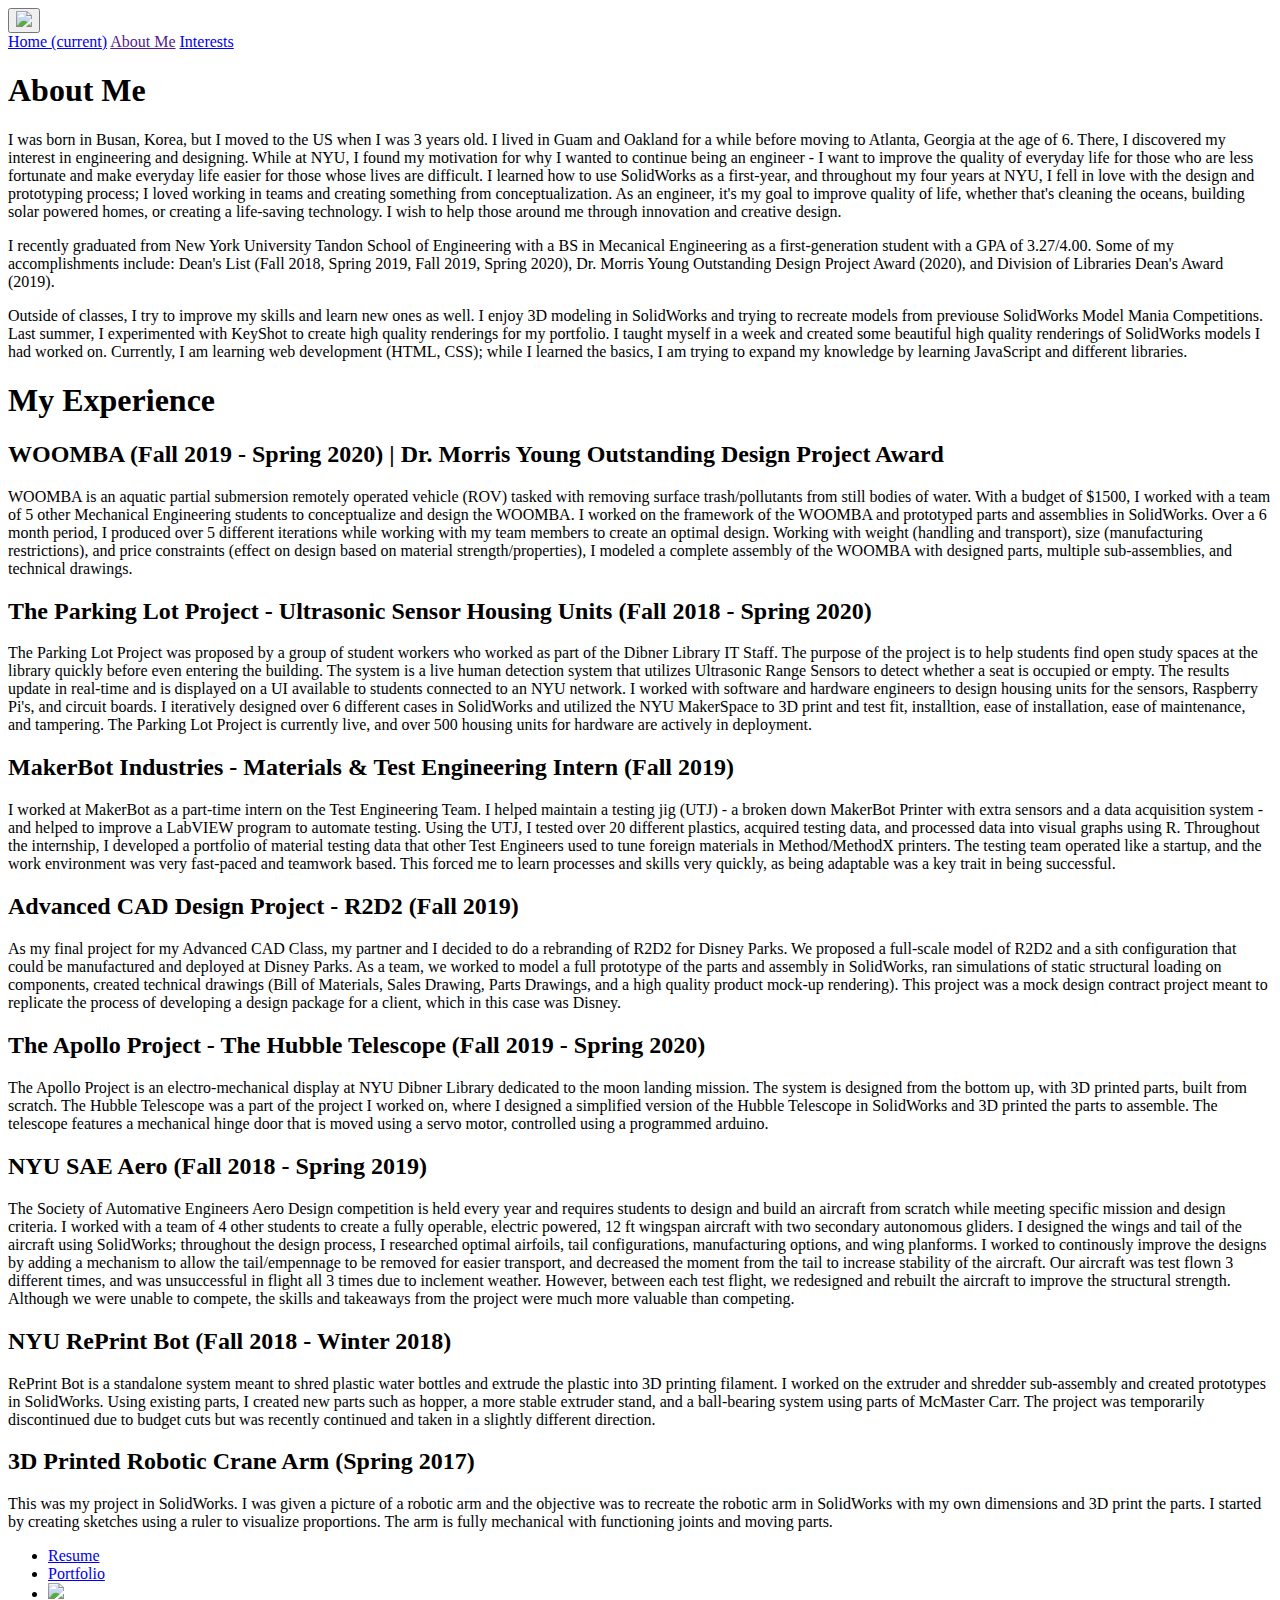
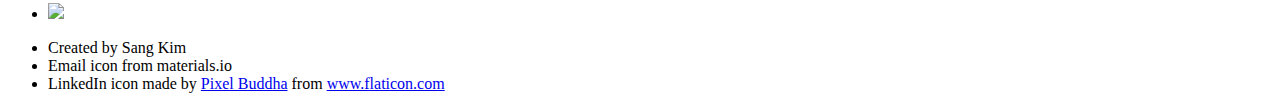
==== aboutMe/about.html @ ae36cb67 "asdff" ====
<!DOCTYPE html> 
<html lang="en" dir="ltr">
  <head>
  	<meta charset="utf-8">
    <meta name="viewport" content="width=device-width, initial-scale=1">
    <title> About Me </title>
    <!-- bootstrap css-->
    <link rel="stylesheet" href="../css/bootstrap.min.css"> 
    <!-- custom css that overrides bootstrap css -->
    <link rel="stylesheet" href="css/custom.css"> 
  </head>
  <body>

  	<div class="container-fluid">

  		<!--row for nav bar-->
  	  <div class="row">
  	  	<div class="col-md-12 nav-bar">
  	  		<nav class="navbar navbar-expand-lg navbar-light bg-light">
				  <button class="navbar-toggler" type="button" data-toggle="collapse" data-target="#navbarNavAltMarkup" aria-controls="navbarNavAltMarkup" aria-expanded="false" aria-label="Toggle navigation">
				    <span> <img src="../homeImages/expand.svg"></span>
				  </button>
				  <div class="collapse navbar-collapse" id="navbarNavAltMarkup">
				    <div class="navbar-nav">
				      <a class="nav-item nav-link" href="../index.html">Home <span class="sr-only">(current)</span></a>
				      <a class="nav-item nav-link active" href=>About Me</a>
				      <a class="nav-item nav-link" href="../interests/interest.html">Interests</a>
				    </div>
				  </div>
					</nav>
  	  	</div>
  	  </div> <!--end row for nav bar-->

  	  <div class="row">
  	  	<div class="col-md-7 aboutme">
  	  		<h1> About Me </h1>
  	  		<p> I was born in Busan, Korea, but I moved to the US when I was 3 years old. I lived in Guam and Oakland for a while before moving to Atlanta, Georgia at the age of 6. There, I discovered my interest in engineering and designing. While at NYU, I found my motivation for why I wanted to continue being an engineer - I want to improve the quality of everyday life for those who are less fortunate and make everyday life easier for those whose lives are difficult. I learned how to use SolidWorks as a first-year, and throughout my four years at NYU, I fell in love with the design and prototyping process; I loved working in teams and creating something from conceptualization. As an engineer, it's my goal to improve quality of life, whether that's cleaning the oceans, building solar powered homes, or creating a life-saving technology. I wish to help those around me through innovation and creative design. </p>
          <p> I recently graduated from New York University Tandon School of Engineering with a BS in Mecanical Engineering as a first-generation student with a GPA of 3.27/4.00. Some of my accomplishments include: Dean's List (Fall 2018, Spring 2019, Fall 2019, Spring 2020), Dr. Morris Young Outstanding Design Project Award (2020), and Division of Libraries Dean's Award (2019). </p>
          <p> Outside of classes, I try to improve my skills and learn new ones as well. I enjoy 3D modeling in SolidWorks and trying to recreate models from previouse SolidWorks Model Mania Competitions. Last summer, I experimented with KeyShot to create high quality renderings for my portfolio. I taught myself in a week and created some beautiful high quality renderings of SolidWorks models I had worked on. Currently, I am learning web development (HTML, CSS); while I learned the basics, I am trying to expand my knowledge by learning JavaScript and different libraries. </p>
          <h1> My Experience </h1>
          <h2> WOOMBA (Fall 2019 - Spring 2020) | Dr. Morris Young Outstanding Design Project Award </h2>
          <p> WOOMBA is an aquatic partial submersion remotely operated vehicle (ROV) tasked with removing surface trash/pollutants from still bodies of water. With a budget of $1500, I worked with a team of 5 other Mechanical Engineering students to conceptualize and design the WOOMBA. I worked on the framework of the WOOMBA and prototyped parts and assemblies in SolidWorks. Over a 6 month period, I produced over 5 different iterations while working with my team members to create an optimal design. Working with weight (handling and transport), size (manufacturing restrictions), and price constraints (effect on design based on material strength/properties), I modeled a complete assembly of the WOOMBA with designed parts, multiple sub-assemblies, and technical drawings. </p>
          <h2> The Parking Lot Project - Ultrasonic Sensor Housing Units (Fall 2018 - Spring 2020) </h2>
          <p> The Parking Lot Project was proposed by a group of student workers who worked as part of the Dibner Library IT Staff. The purpose of the project is to help students find open study spaces at the library quickly before even entering the building. The system is a live human detection system that utilizes Ultrasonic Range Sensors to detect whether a seat is occupied or empty. The results update in real-time and is displayed on a UI available to students connected to an NYU network. I worked with software and hardware engineers to design housing units for the sensors, Raspberry Pi's, and circuit boards. I iteratively designed over 6 different cases in SolidWorks and utilized the NYU MakerSpace to 3D print and test fit, installtion, ease of installation, ease of maintenance, and tampering. The Parking Lot Project is currently live, and over 500 housing units for hardware are actively in deployment. </p>
          <h2> MakerBot Industries - Materials & Test Engineering Intern (Fall 2019) </h2>
          <p> I worked at MakerBot as a part-time intern on the Test Engineering Team. I helped maintain a testing jig (UTJ) - a broken down MakerBot Printer with extra sensors and a data acquisition system - and helped to improve a LabVIEW program to automate testing. Using the UTJ, I tested over 20 different plastics, acquired testing data, and processed data into visual graphs using R. Throughout the internship, I developed a portfolio of material testing data that other Test Engineers used to tune foreign materials in Method/MethodX printers. The testing team operated like a startup, and the work environment was very fast-paced and teamwork based. This forced me to learn processes and skills very quickly, as being adaptable was a key trait in being successful. </p>
          <h2> Advanced CAD Design Project - R2D2 (Fall 2019) </h2>
          <p> As my final project for my Advanced CAD Class, my partner and I decided to do a rebranding of R2D2 for Disney Parks. We proposed a full-scale model of R2D2 and a sith configuration that could be manufactured and deployed at Disney Parks. As a team, we worked to model a full prototype of the parts and assembly in SolidWorks, ran simulations of static structural loading on components, created technical drawings (Bill of Materials, Sales Drawing, Parts Drawings, and a high quality product mock-up rendering). This project was a mock design contract project meant to replicate the process of developing a design package for a client, which in this case was Disney. </p>
          <h2> The Apollo Project - The Hubble Telescope (Fall 2019 - Spring 2020) </h2>
          <p> The Apollo Project is an electro-mechanical display at NYU Dibner Library dedicated to the moon landing mission. The system is designed from the bottom up, with 3D printed parts, built from scratch. The Hubble Telescope was a part of the project I worked on, where I designed a simplified version of the Hubble Telescope in SolidWorks and 3D printed the parts to assemble. The telescope features a mechanical hinge door that is moved using a servo motor, controlled using a programmed arduino. </p>
          <h2> NYU SAE Aero (Fall 2018 - Spring 2019) </h2>
          <p> The Society of Automative Engineers Aero Design competition is held every year and requires students to design and build an aircraft from scratch while meeting specific mission and design criteria. I worked with a team of 4 other students to create a fully operable, electric powered, 12 ft wingspan aircraft with two secondary autonomous gliders. I designed the wings and tail of the aircraft using SolidWorks; throughout the design process, I researched optimal airfoils, tail configurations, manufacturing options, and wing planforms. I worked to continously improve the designs by adding a mechanism to allow the tail/empennage to be removed for easier transport, and decreased the moment from the tail to increase stability of the aircraft. Our aircraft was test flown 3 different times, and was unsuccessful in flight all 3 times due to inclement weather. However, between each test flight, we redesigned and rebuilt the aircraft to improve the structural strength. Although we were unable to compete, the skills and takeaways from the project were much more valuable than competing. </p>
          <h2> NYU RePrint Bot (Fall 2018 - Winter 2018) </h2>
          <p> RePrint Bot is a standalone system meant to shred plastic water bottles and extrude the plastic into 3D printing filament. I worked on the extruder and shredder sub-assembly and created prototypes in SolidWorks. Using existing parts, I created new parts such as hopper, a more stable extruder stand, and a ball-bearing system using parts of McMaster Carr. The project was temporarily discontinued due to budget cuts but was recently continued and taken in a slightly different direction. </p>
          <h2> 3D Printed Robotic Crane Arm (Spring 2017) </h2>
          <p> This was my project in SolidWorks. I was given a picture of a robotic arm and the objective was to recreate the robotic arm in SolidWorks with my own dimensions and 3D print the parts. I started by creating sketches using a ruler to visualize proportions. The arm is fully mechanical with functioning joints and moving parts. </p>
  	  	</div>
  	  	<div class="col-md-5">
  	  	</div>
  	  </div> 

  	  <div class="row">
  	  	<div class="col-md-12 footer">
  	  		<ul class="nav justify-content-end">
  	  			<li class="nav-item">
					    <a class="nav-link" href="../files/resume.pdf" target=_black>Resume </a>
					  </li>
					  <li class="nav-item">
					    <a class="nav-link" href="../files/portfolio.pdf" target=_blank>Portfolio </a>
					  </li>
					  <li class="nav-item">
					    <a class="nav-link" href="mailto:swk316@nyu.edu" target=_blank><img src="../homeImages/email.svg"></a>
					  </li>
					  <li class="nav-item">
					    <a class="nav-link" href="https://www.linkedin.com/in/sangkim/" target=_blank><img src="../homeImages/linkedin.svg"></a>
					  </li>
					</ul>
  	  	</div>
  	  </div>

  	  <div class="row">
  	  	<div class="col-md-12 citation">
  	  		<div class="citation-item"> 
  	  			<ul class="citation-list">
	  	  			<li> Created by Sang Kim </li>
	  	  			<li> Email icon from materials.io </li>
	  	  			<li> LinkedIn icon made by <a href="https://www.flaticon.com/authors/pixel-buddha" title="Pixel Buddha">Pixel Buddha</a> from <a href="https://www.flaticon.com/" title="Flaticon">www.flaticon.com</a> </li>
  	  			</ul>
  	  		</div>
  	  	</div>
  	  </div>

  	</div> <!--end container-->


	  <!-- jquery slim -->
		<script src="../js/jquery-3.4.1.slim.min.js"></script> 
		<!-- popper js -->
		<script src="../js/popper.min.js"> </script>
		<!-- bootstrap js -->
		<script src="../js/bootstrap.min.js"> </script>
  </body>
 </html>
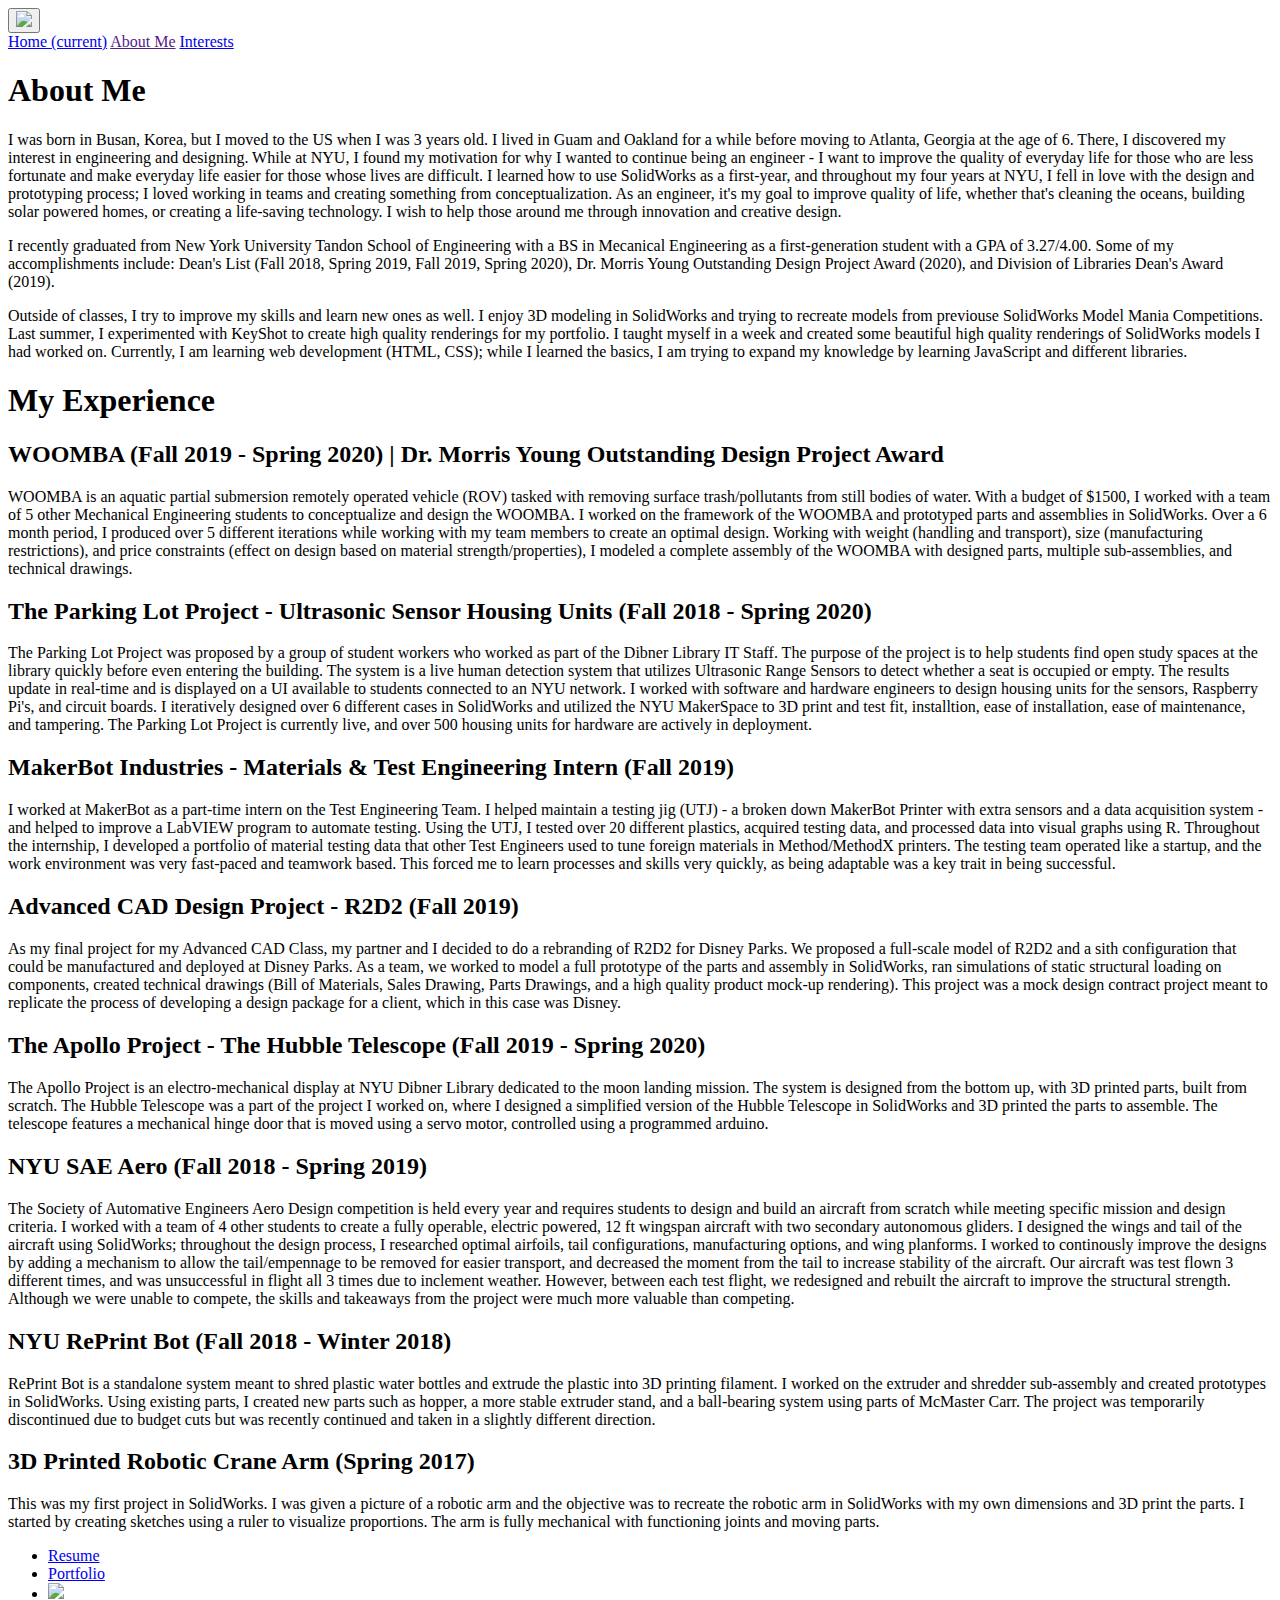
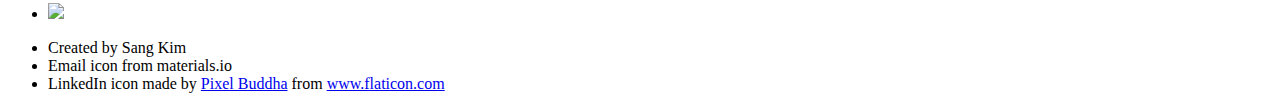
==== commit 2eb23f2e: "more pics" ====
--- a/aboutMe/about.html
+++ b/aboutMe/about.html
@@ -53,7 +53,7 @@
           <h2> NYU RePrint Bot (Fall 2018 - Winter 2018) </h2>
           <p> RePrint Bot is a standalone system meant to shred plastic water bottles and extrude the plastic into 3D printing filament. I worked on the extruder and shredder sub-assembly and created prototypes in SolidWorks. Using existing parts, I created new parts such as hopper, a more stable extruder stand, and a ball-bearing system using parts of McMaster Carr. The project was temporarily discontinued due to budget cuts but was recently continued and taken in a slightly different direction. </p>
           <h2> 3D Printed Robotic Crane Arm (Spring 2017) </h2>
-          <p> This was my project in SolidWorks. I was given a picture of a robotic arm and the objective was to recreate the robotic arm in SolidWorks with my own dimensions and 3D print the parts. I started by creating sketches using a ruler to visualize proportions. The arm is fully mechanical with functioning joints and moving parts. </p>
+          <p> This was my first project in SolidWorks. I was given a picture of a robotic arm and the objective was to recreate the robotic arm in SolidWorks with my own dimensions and 3D print the parts. I started by creating sketches using a ruler to visualize proportions. The arm is fully mechanical with functioning joints and moving parts. </p>
   	  	</div>
   	  	<div class="col-md-5">
   	  	</div>
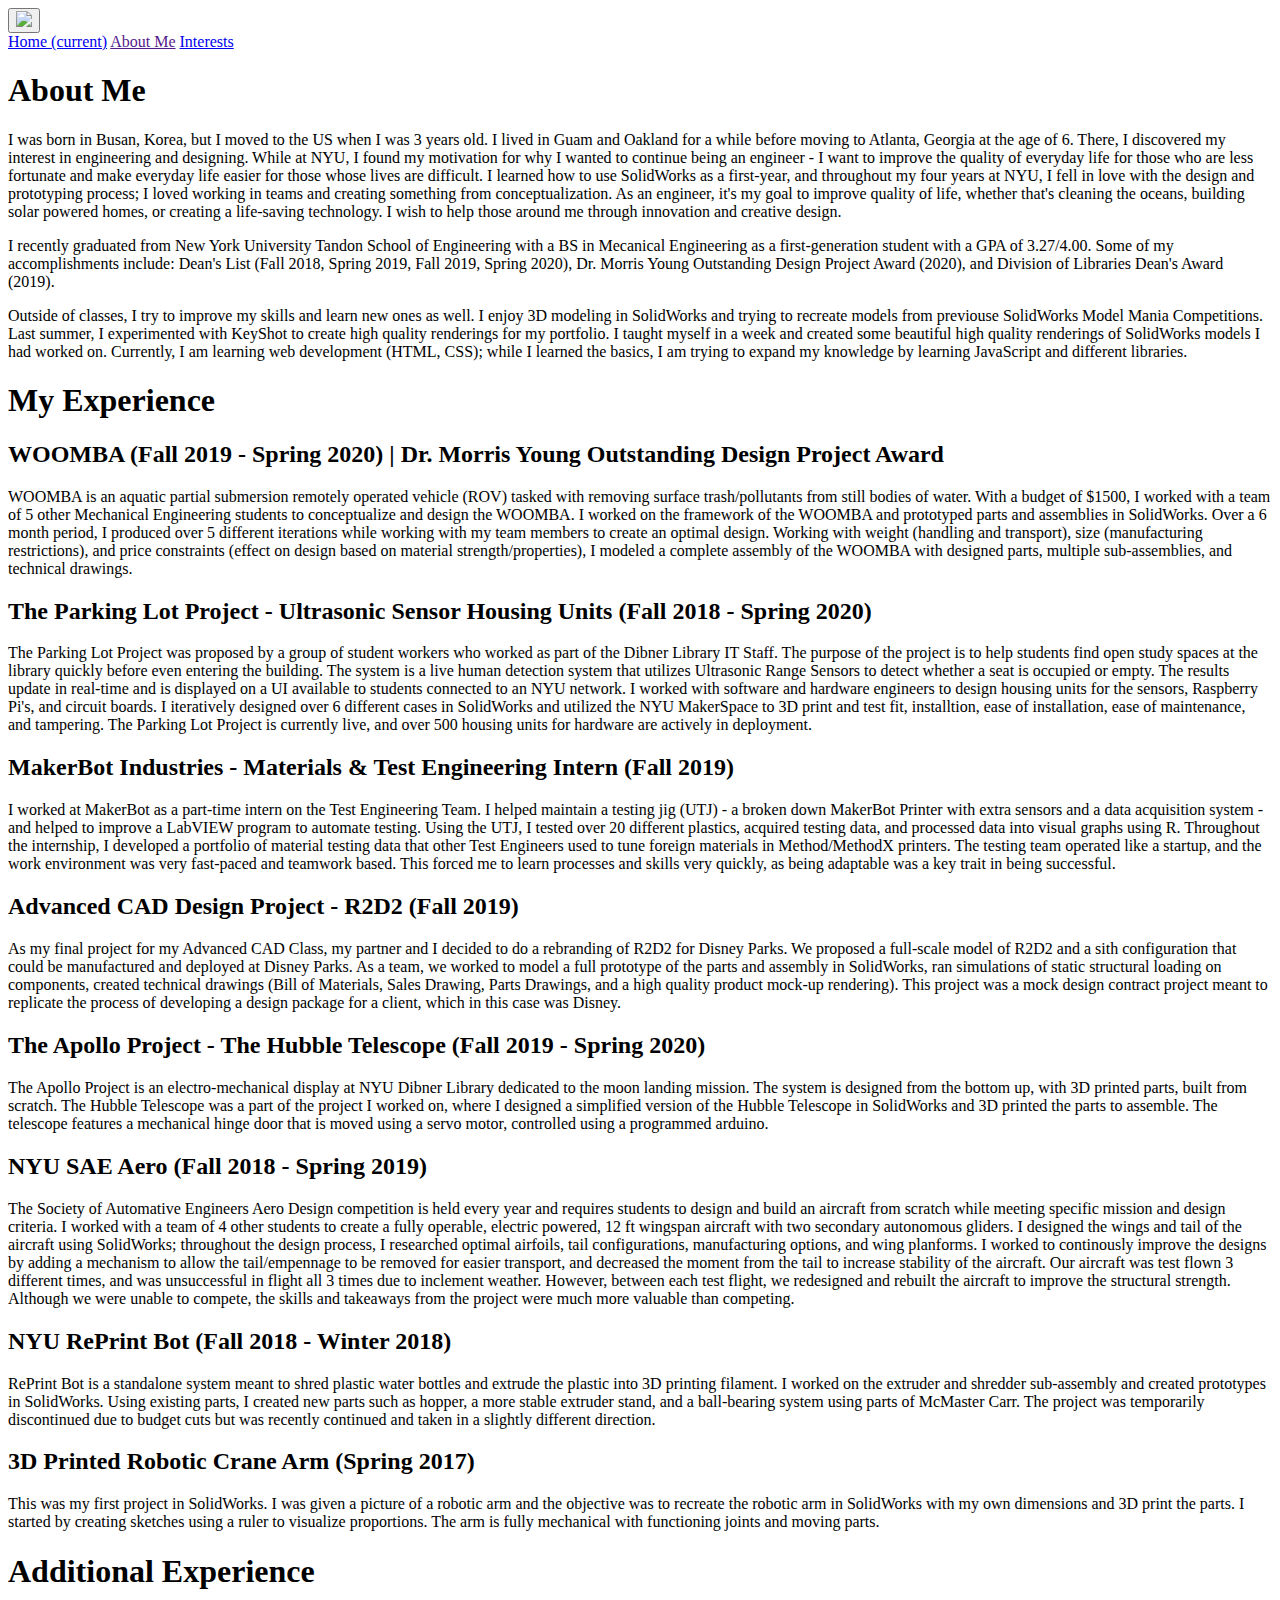
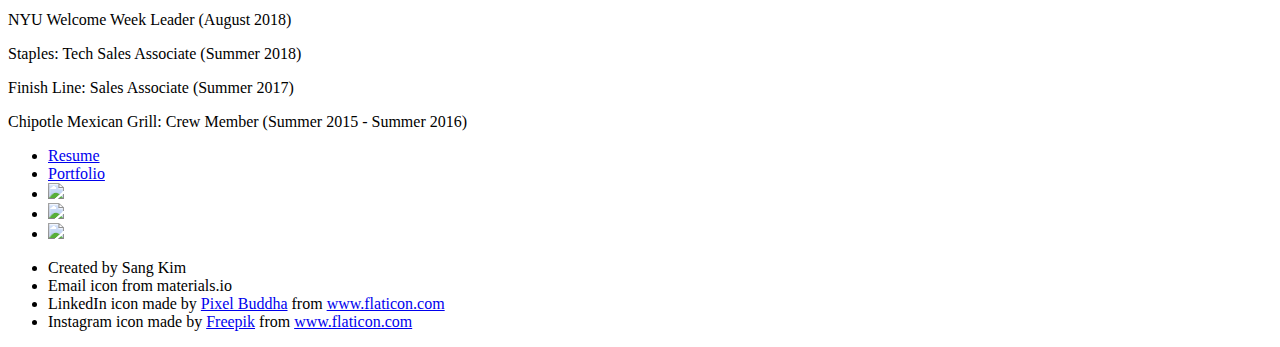
==== commit 947502f9: "instalogo" ====
--- a/aboutMe/about.html
+++ b/aboutMe/about.html
@@ -54,6 +54,11 @@
           <p> RePrint Bot is a standalone system meant to shred plastic water bottles and extrude the plastic into 3D printing filament. I worked on the extruder and shredder sub-assembly and created prototypes in SolidWorks. Using existing parts, I created new parts such as hopper, a more stable extruder stand, and a ball-bearing system using parts of McMaster Carr. The project was temporarily discontinued due to budget cuts but was recently continued and taken in a slightly different direction. </p>
           <h2> 3D Printed Robotic Crane Arm (Spring 2017) </h2>
           <p> This was my first project in SolidWorks. I was given a picture of a robotic arm and the objective was to recreate the robotic arm in SolidWorks with my own dimensions and 3D print the parts. I started by creating sketches using a ruler to visualize proportions. The arm is fully mechanical with functioning joints and moving parts. </p>
+          <h1> Additional Experience </h1>
+          <p> NYU Welcome Week Leader (August 2018) </p>
+          <p> Staples: Tech Sales Associate (Summer 2018) </p>
+          <p> Finish Line: Sales Associate (Summer 2017) </p>
+          <p> Chipotle Mexican Grill: Crew Member (Summer 2015 - Summer 2016) </p>
   	  	</div>
   	  	<div class="col-md-5">
   	  	</div>
@@ -74,6 +79,9 @@
 					  <li class="nav-item">
 					    <a class="nav-link" href="https://www.linkedin.com/in/sangkim/" target=_blank><img src="../homeImages/linkedin.svg"></a>
 					  </li>
+            <li class="nav-item">
+              <a class="nav-link" href="https://www.instagram.com/won.198/?hl=en" target=_blank><img src="homeImages/instagram.svg"></a>
+            </li>
 					</ul>
   	  	</div>
   	  </div>
@@ -85,6 +93,7 @@
 	  	  			<li> Created by Sang Kim </li>
 	  	  			<li> Email icon from materials.io </li>
 	  	  			<li> LinkedIn icon made by <a href="https://www.flaticon.com/authors/pixel-buddha" title="Pixel Buddha">Pixel Buddha</a> from <a href="https://www.flaticon.com/" title="Flaticon">www.flaticon.com</a> </li>
+              <li> Instagram icon made by <a href="https://www.flaticon.com/authors/freepik" title="Freepik">Freepik</a> from <a href="https://www.flaticon.com/" title="Flaticon">www.flaticon.com</a></li>
   	  			</ul>
   	  		</div>
   	  	</div>
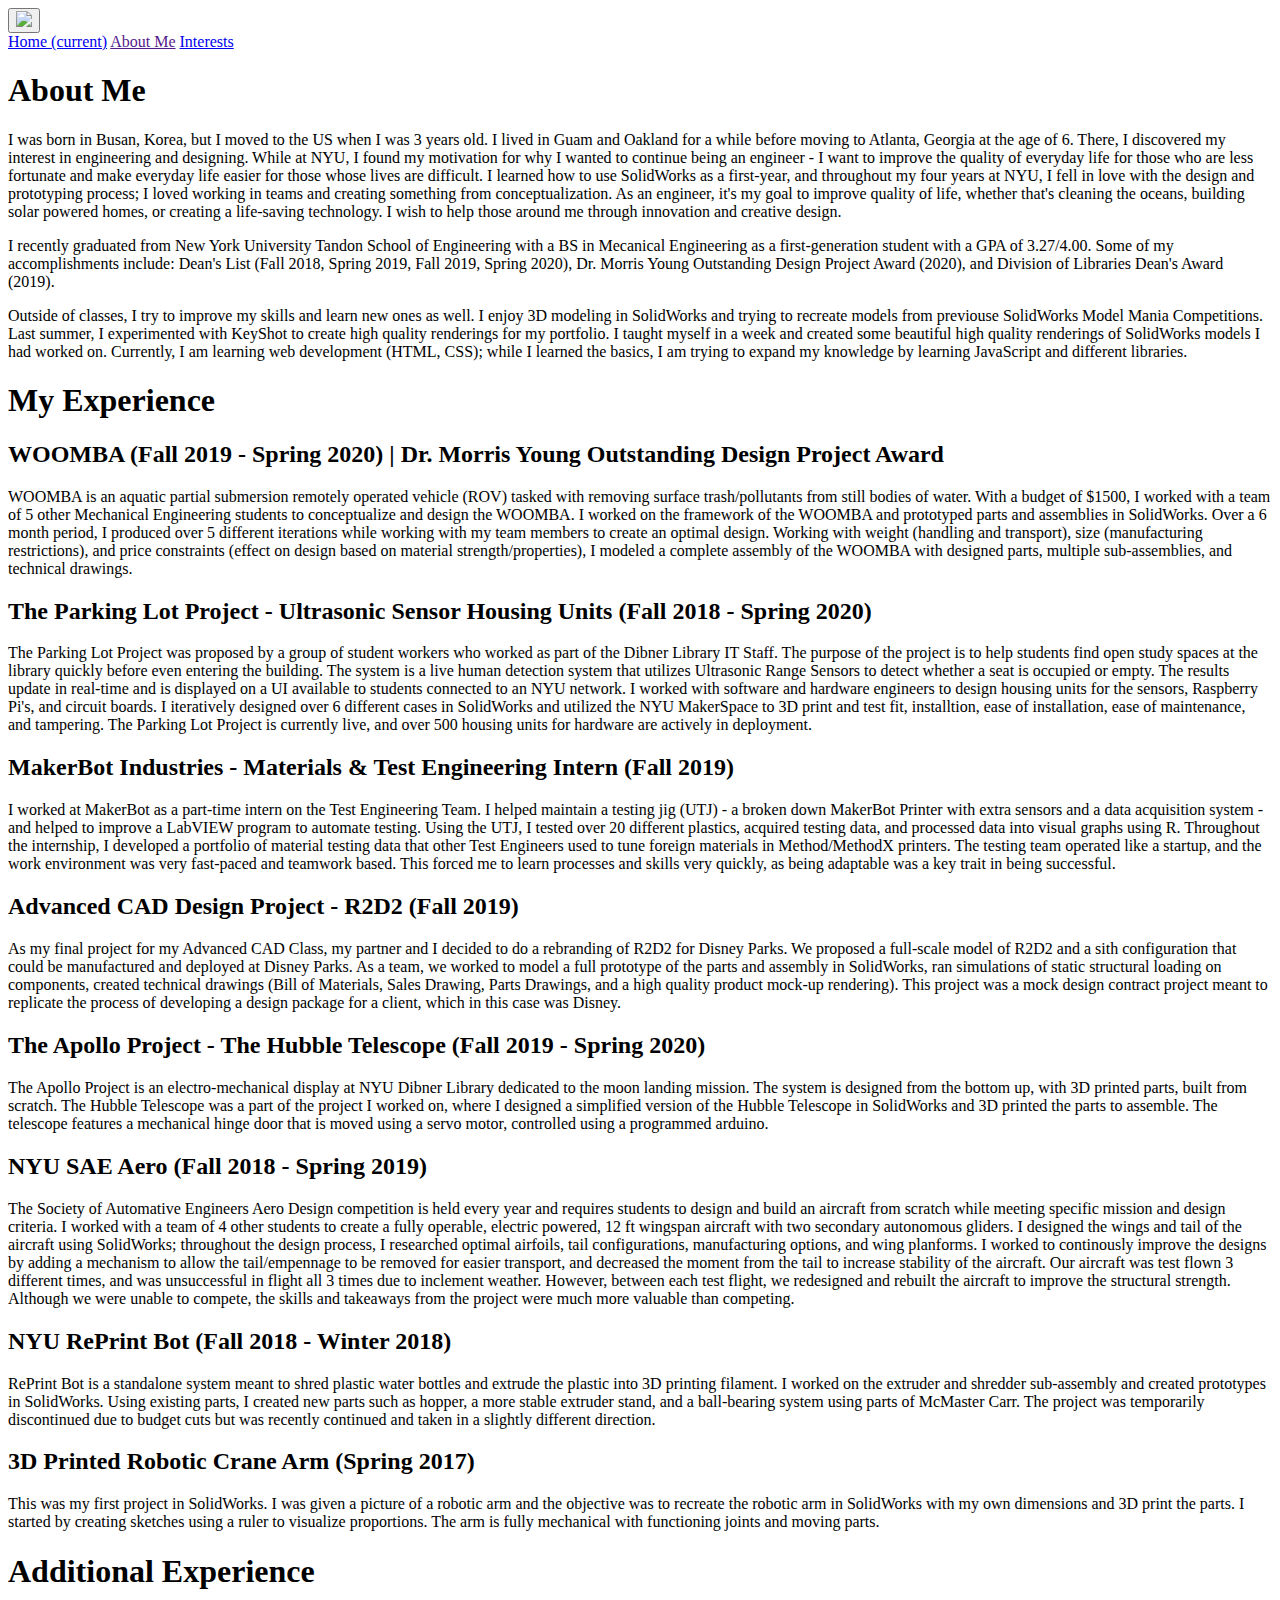
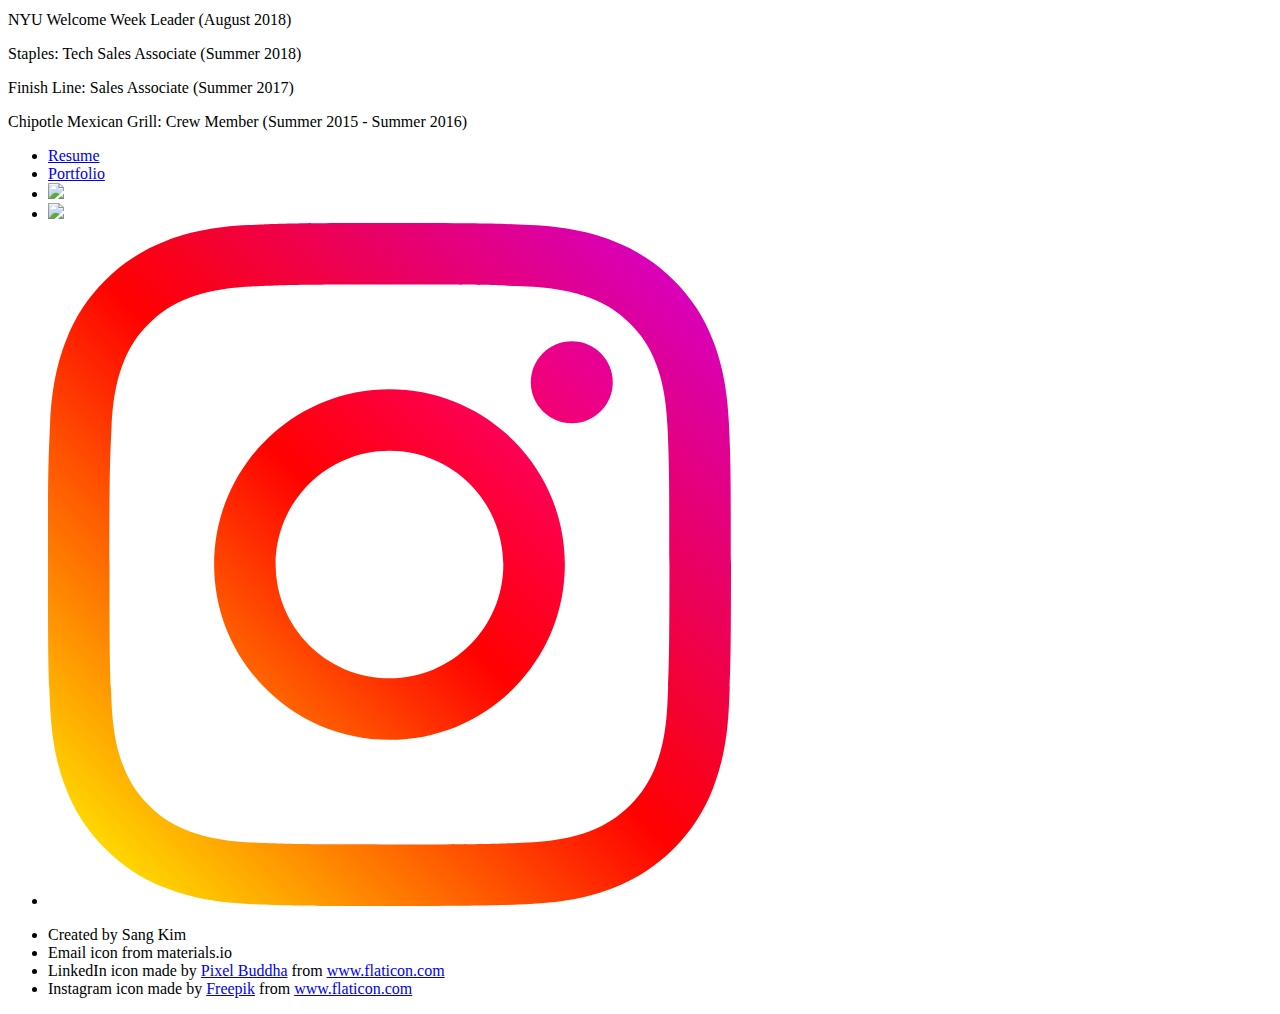
==== commit bee53ac6: "favicon" ====
--- a/aboutMe/about.html
+++ b/aboutMe/about.html
@@ -4,6 +4,7 @@
   	<meta charset="utf-8">
     <meta name="viewport" content="width=device-width, initial-scale=1">
     <title> About Me </title>
+    <link rel="shortcut icon" type="image/png" href="images/mylogo.png" style="height: 50px;">
     <!-- bootstrap css-->
     <link rel="stylesheet" href="../css/bootstrap.min.css"> 
     <!-- custom css that overrides bootstrap css -->
@@ -80,7 +81,7 @@
 					    <a class="nav-link" href="https://www.linkedin.com/in/sangkim/" target=_blank><img src="../homeImages/linkedin.svg"></a>
 					  </li>
             <li class="nav-item">
-              <a class="nav-link" href="https://www.instagram.com/won.198/?hl=en" target=_blank><img src="homeImages/instagram.svg"></a>
+              <a class="nav-link" href="https://www.instagram.com/won.198/?hl=en" target=_blank><img src="../homeImages/instagram.svg"></a>
             </li>
 					</ul>
   	  	</div>
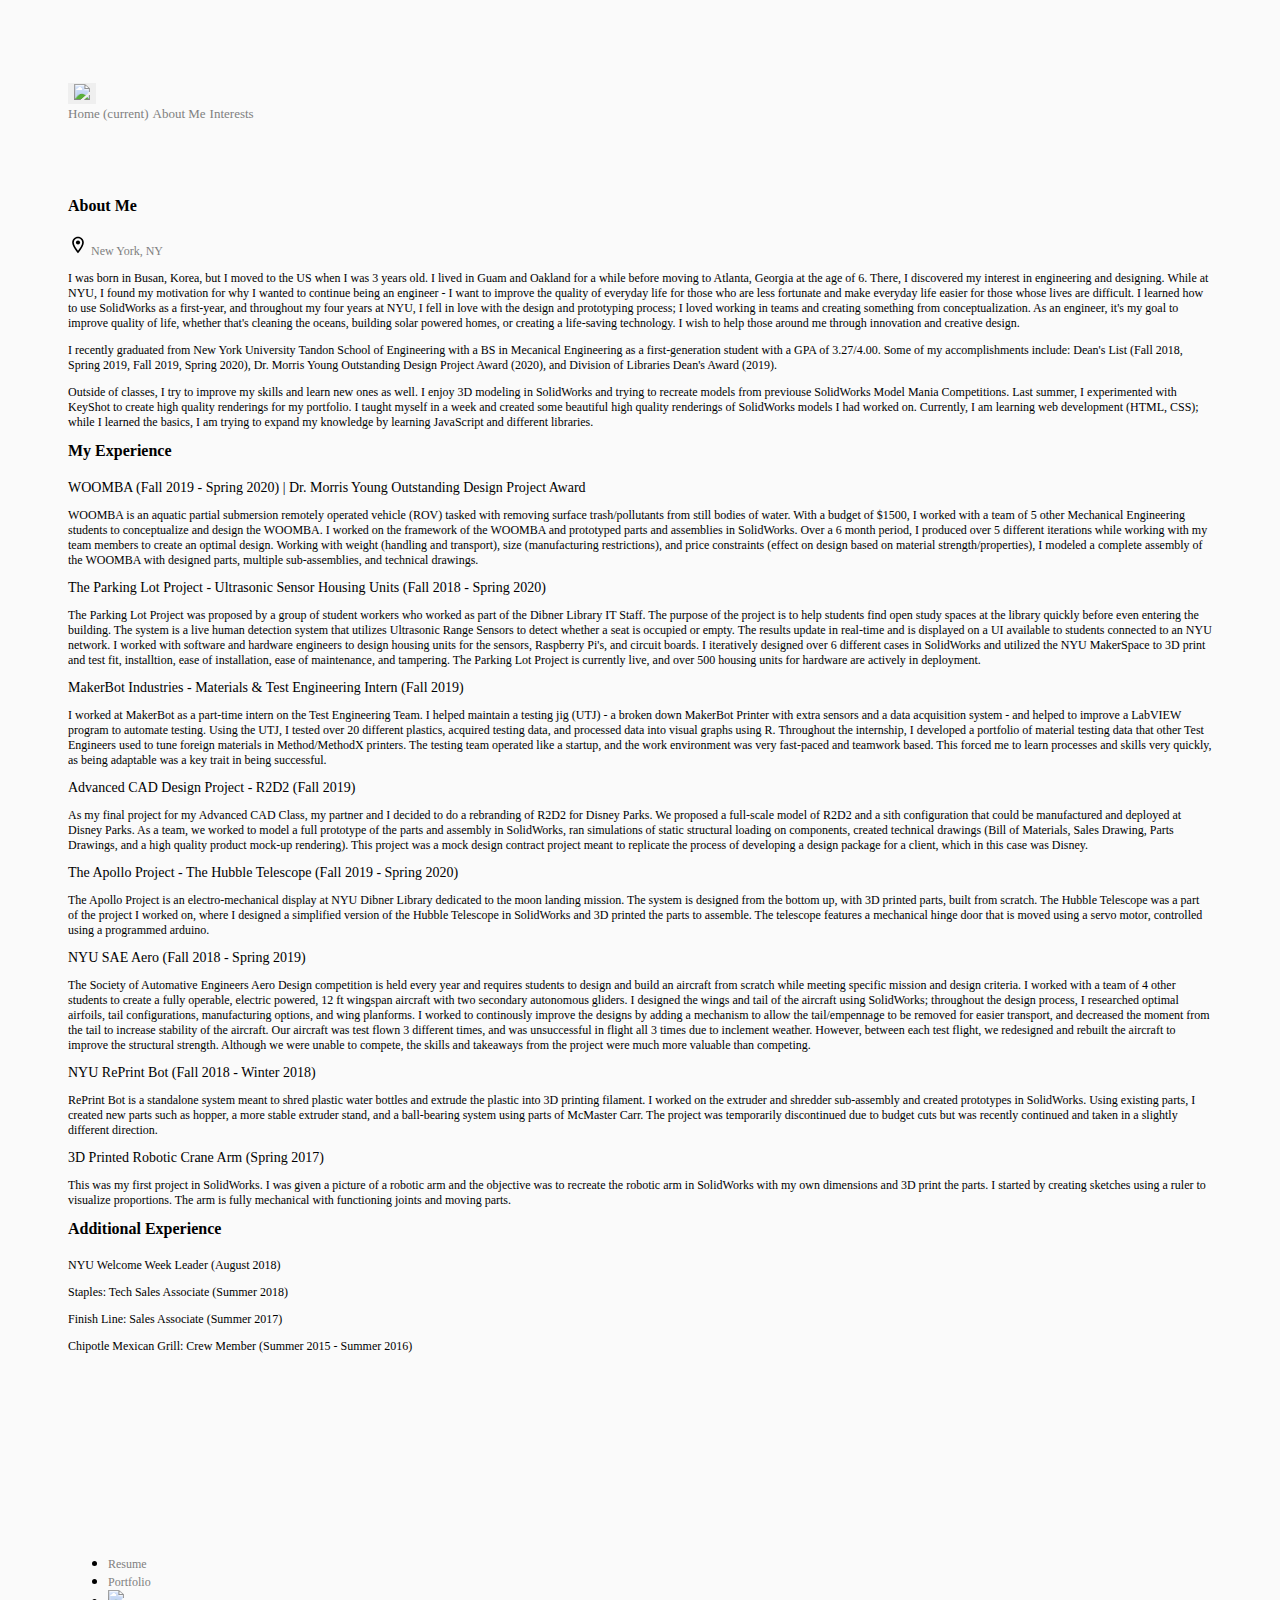
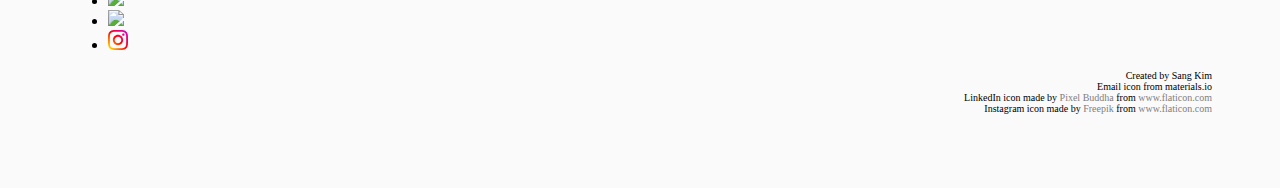
==== commit a0a29b9c: "location" ====
--- a/aboutMe/about.html
+++ b/aboutMe/about.html
@@ -35,6 +35,7 @@
   	  <div class="row">
   	  	<div class="col-md-7 aboutme">
   	  		<h1> About Me </h1>
+          <p style="color: grey;"> <img src="images/locationPin.svg" style="height: 20px;"> New York, NY </p>
   	  		<p> I was born in Busan, Korea, but I moved to the US when I was 3 years old. I lived in Guam and Oakland for a while before moving to Atlanta, Georgia at the age of 6. There, I discovered my interest in engineering and designing. While at NYU, I found my motivation for why I wanted to continue being an engineer - I want to improve the quality of everyday life for those who are less fortunate and make everyday life easier for those whose lives are difficult. I learned how to use SolidWorks as a first-year, and throughout my four years at NYU, I fell in love with the design and prototyping process; I loved working in teams and creating something from conceptualization. As an engineer, it's my goal to improve quality of life, whether that's cleaning the oceans, building solar powered homes, or creating a life-saving technology. I wish to help those around me through innovation and creative design. </p>
           <p> I recently graduated from New York University Tandon School of Engineering with a BS in Mecanical Engineering as a first-generation student with a GPA of 3.27/4.00. Some of my accomplishments include: Dean's List (Fall 2018, Spring 2019, Fall 2019, Spring 2020), Dr. Morris Young Outstanding Design Project Award (2020), and Division of Libraries Dean's Award (2019). </p>
           <p> Outside of classes, I try to improve my skills and learn new ones as well. I enjoy 3D modeling in SolidWorks and trying to recreate models from previouse SolidWorks Model Mania Competitions. Last summer, I experimented with KeyShot to create high quality renderings for my portfolio. I taught myself in a week and created some beautiful high quality renderings of SolidWorks models I had worked on. Currently, I am learning web development (HTML, CSS); while I learned the basics, I am trying to expand my knowledge by learning JavaScript and different libraries. </p>
--- a/aboutMe/css/custom.css
+++ b/aboutMe/css/custom.css
@@ -0,0 +1,122 @@
+body{
+	background-color: #FAFAFA;
+	padding:75px 60px 50px 60px;
+}
+
+.nav-bar{
+	height: auto;
+	padding: 0px;
+  margin-bottom: 75px;
+}
+.navbar-toggler{
+	border: none;
+}
+.bg-light{
+	padding: 0px;
+}
+.navbar-nav{
+	right: 10px;
+}
+.navbar-nav a{
+	font-size: 13px;
+	font-weight: 400;
+	color: grey;
+}
+
+.aboutme{
+	height: auto;
+	padding: 0px;
+}
+.aboutme h1{
+	font-size: 16px;
+  margin-bottom: 20px;
+}
+.aboutme h2{
+  font-size: 14px;
+  font-weight: 400;
+}
+.aboutme p{
+	font-size:12px;
+	font-weight: 300;
+}
+
+/* footer section */
+.footer{
+  padding:0px;
+  margin-top: 200px;
+  height: auto;
+}
+.footer a{
+  font-size: 12px;
+  color: grey;
+}
+.nav-item img{
+  height: 20px;
+}
+.citation{
+  height: auto;
+  margin-top: 10px;
+}
+.citation-list{
+  text-align: right;
+}
+.citation li{
+  list-style: none;
+  font-size: 10px;
+  text-align: right;
+}
+
+/* image overlay text */
+.overlay {
+  position: absolute;
+  top: 0;
+  bottom: 0;
+  left: 0;
+  right: 0;
+  height: 100%;
+  width: 100%;
+  opacity: 0;
+  transition: .5s ease;
+  background-color: #F0F8FF;
+}
+.col-md-6:hover .overlay {
+  opacity: 0.80;
+}
+.col-md-12:hover .overlay {
+  opacity: 0.80;
+}
+.text {
+  color: black;
+  font-size: 15px;
+  font-weight: 300;
+  position: absolute;
+  top: 50%;
+  left: 50%;
+  -webkit-transform: translate(-50%, -50%);
+  -ms-transform: translate(-50%, -50%);
+  transform: translate(-50%, -50%);
+  text-align: center;
+}
+
+
+
+/* pseudo classes */
+a:link, a:visited, a:visited:hover{
+  -o-transition:.5s;
+  -ms-transition:.5s;
+  -moz-transition:.5s;
+  -webkit-transition:.5s;
+  color       : grey;
+  text-decoration: none;
+}
+
+a:hover, a:visited:hover{
+  -o-transition:.5s;
+  -ms-transition:.5s;
+  -moz-transition:.5s;
+  -webkit-transition:.5s;
+  /* ...and now for the proper property */
+  transition:.5s;
+  color       : #cd853f;
+  text-decoration: none;
+}
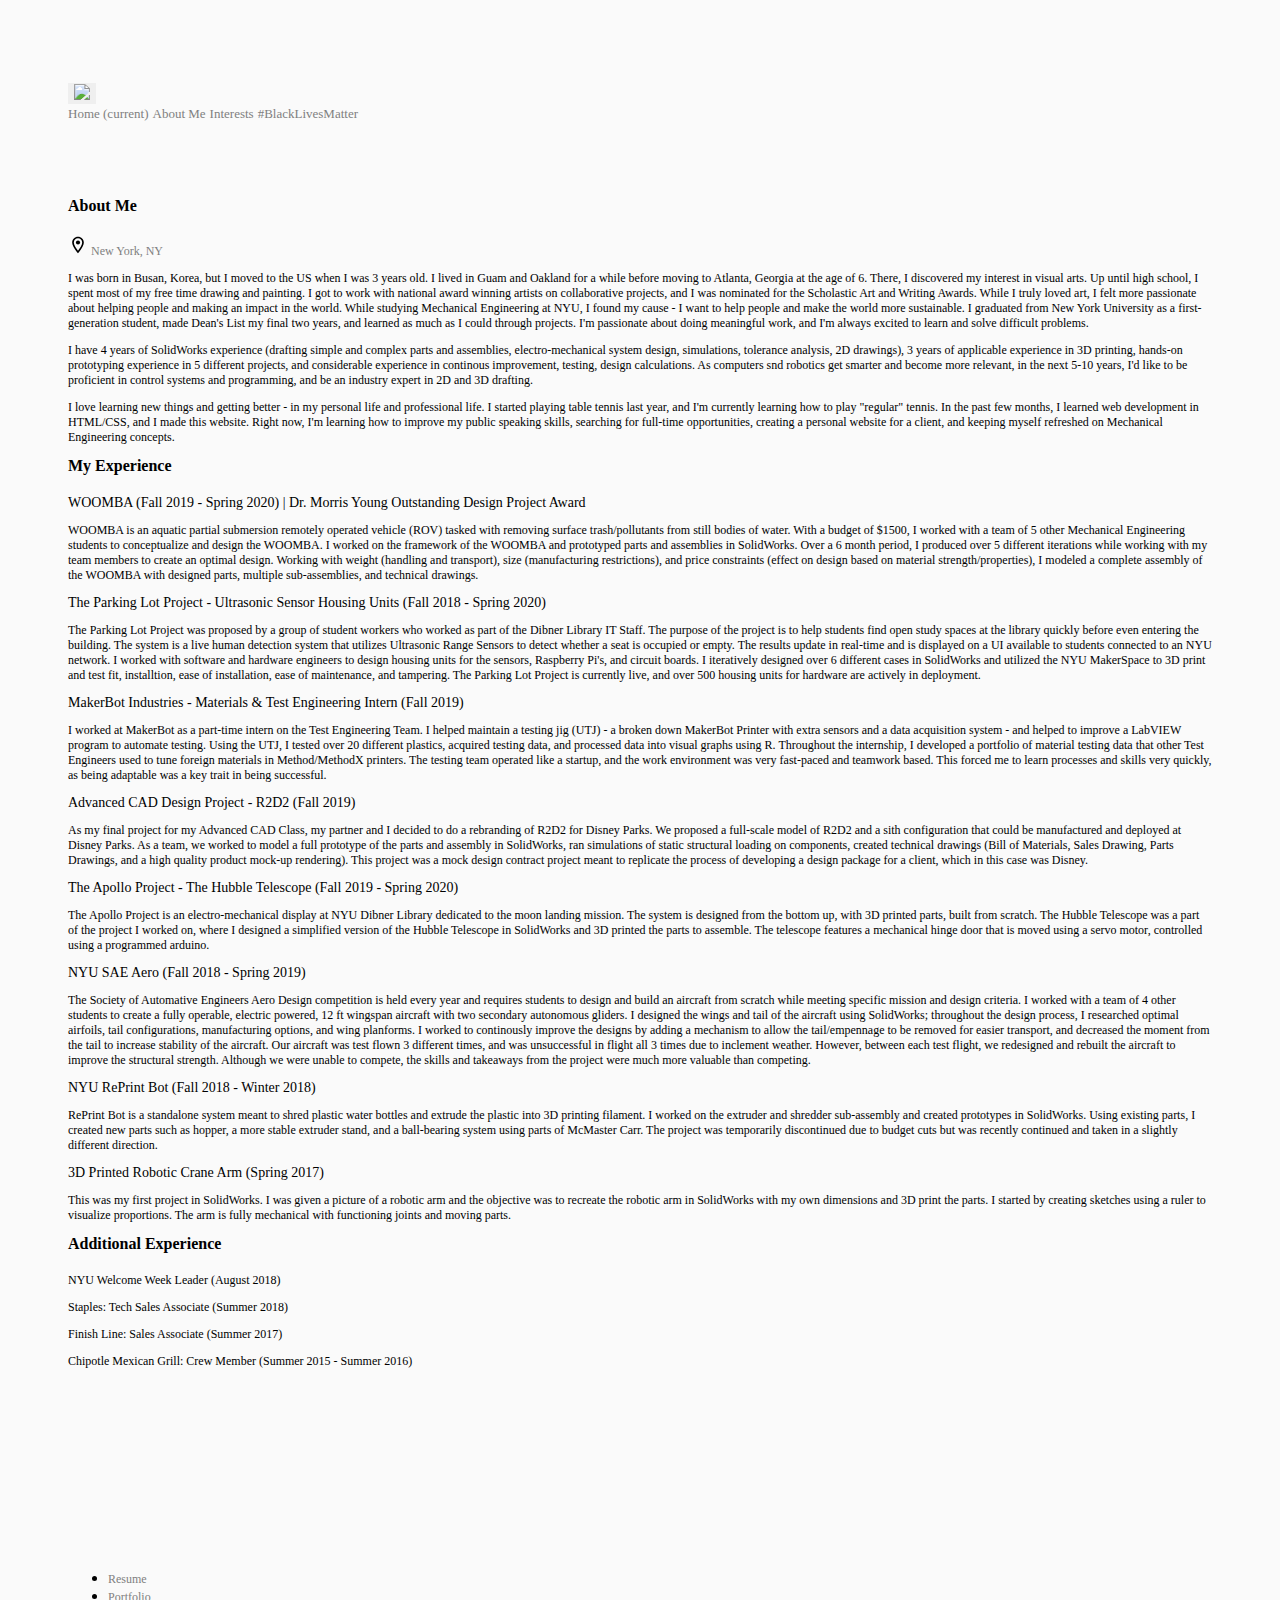
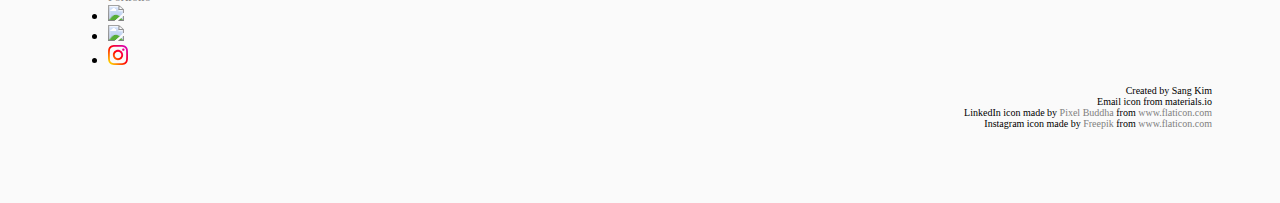
==== commit 8032ee2e: "update" ====
--- a/aboutMe/about.html
+++ b/aboutMe/about.html
@@ -9,6 +9,8 @@
     <link rel="stylesheet" href="../css/bootstrap.min.css"> 
     <!-- custom css that overrides bootstrap css -->
     <link rel="stylesheet" href="css/custom.css"> 
+    <!-- Media query for narrow browser width -->
+    <link rel="stylesheet" media="only screen and (max-width: 480px)" href="../css/mobile.css">
   </head>
   <body>
 
@@ -26,6 +28,7 @@
 				      <a class="nav-item nav-link" href="../index.html">Home <span class="sr-only">(current)</span></a>
 				      <a class="nav-item nav-link active" href=>About Me</a>
 				      <a class="nav-item nav-link" href="../interests/interest.html">Interests</a>
+              <a class="nav-item nav-link" href="../BLM/blm.html"> #BlackLivesMatter </a>
 				    </div>
 				  </div>
 					</nav>
@@ -36,9 +39,9 @@
   	  	<div class="col-md-7 aboutme">
   	  		<h1> About Me </h1>
           <p style="color: grey;"> <img src="images/locationPin.svg" style="height: 20px;"> New York, NY </p>
-  	  		<p> I was born in Busan, Korea, but I moved to the US when I was 3 years old. I lived in Guam and Oakland for a while before moving to Atlanta, Georgia at the age of 6. There, I discovered my interest in engineering and designing. While at NYU, I found my motivation for why I wanted to continue being an engineer - I want to improve the quality of everyday life for those who are less fortunate and make everyday life easier for those whose lives are difficult. I learned how to use SolidWorks as a first-year, and throughout my four years at NYU, I fell in love with the design and prototyping process; I loved working in teams and creating something from conceptualization. As an engineer, it's my goal to improve quality of life, whether that's cleaning the oceans, building solar powered homes, or creating a life-saving technology. I wish to help those around me through innovation and creative design. </p>
-          <p> I recently graduated from New York University Tandon School of Engineering with a BS in Mecanical Engineering as a first-generation student with a GPA of 3.27/4.00. Some of my accomplishments include: Dean's List (Fall 2018, Spring 2019, Fall 2019, Spring 2020), Dr. Morris Young Outstanding Design Project Award (2020), and Division of Libraries Dean's Award (2019). </p>
-          <p> Outside of classes, I try to improve my skills and learn new ones as well. I enjoy 3D modeling in SolidWorks and trying to recreate models from previouse SolidWorks Model Mania Competitions. Last summer, I experimented with KeyShot to create high quality renderings for my portfolio. I taught myself in a week and created some beautiful high quality renderings of SolidWorks models I had worked on. Currently, I am learning web development (HTML, CSS); while I learned the basics, I am trying to expand my knowledge by learning JavaScript and different libraries. </p>
+  	  		<p> I was born in Busan, Korea, but I moved to the US when I was 3 years old. I lived in Guam and Oakland for a while before moving to Atlanta, Georgia at the age of 6. There, I discovered my interest in visual arts. Up until high school, I spent most of my free time drawing and painting. I got to work with national award winning artists on collaborative projects, and I was nominated for the Scholastic Art and Writing Awards. While I truly loved art, I felt more passionate about helping people and making an impact in the world. While studying Mechanical Engineering at NYU, I found my cause - I want to help people and make the world more sustainable. I graduated from New York University as a first-generation student, made Dean's List my final two years, and learned as much as I could through projects. I'm passionate about doing meaningful work, and I'm always excited to learn and solve difficult problems.</p>
+          <p> I have 4 years of SolidWorks experience (drafting simple and complex parts and assemblies, electro-mechanical system design, simulations, tolerance analysis, 2D drawings), 3 years of applicable experience in 3D printing, hands-on prototyping experience in 5 different projects, and considerable experience in continous improvement, testing, design calculations. As computers snd robotics get smarter and become more relevant, in the next 5-10 years, I'd like to be proficient in control systems and programming, and be an industry expert in 2D and 3D drafting. </p>
+          <p> I love learning new things and getting better - in my personal life and professional life. I started playing table tennis last year, and I'm currently learning how to play "regular" tennis. In the past few months, I learned web development in HTML/CSS, and I made this website. Right now, I'm learning how to improve my public speaking skills, searching for full-time opportunities, creating a personal website for a client, and keeping myself refreshed on Mechanical Engineering concepts. </p>
           <h1> My Experience </h1>
           <h2> WOOMBA (Fall 2019 - Spring 2020) | Dr. Morris Young Outstanding Design Project Award </h2>
           <p> WOOMBA is an aquatic partial submersion remotely operated vehicle (ROV) tasked with removing surface trash/pollutants from still bodies of water. With a budget of $1500, I worked with a team of 5 other Mechanical Engineering students to conceptualize and design the WOOMBA. I worked on the framework of the WOOMBA and prototyped parts and assemblies in SolidWorks. Over a 6 month period, I produced over 5 different iterations while working with my team members to create an optimal design. Working with weight (handling and transport), size (manufacturing restrictions), and price constraints (effect on design based on material strength/properties), I modeled a complete assembly of the WOOMBA with designed parts, multiple sub-assemblies, and technical drawings. </p>
@@ -82,7 +85,7 @@
 					    <a class="nav-link" href="https://www.linkedin.com/in/sangkim/" target=_blank><img src="../homeImages/linkedin.svg"></a>
 					  </li>
             <li class="nav-item">
-              <a class="nav-link" href="https://www.instagram.com/won.198/?hl=en" target=_blank><img src="../homeImages/instagram.svg"></a>
+              <a class="nav-link" href="https://www.instagram.com/sang.w0n/?hl=en" target=_blank><img src="../homeImages/instagram.svg"></a>
             </li>
 					</ul>
   	  	</div>
--- a/css/mobile.css
+++ b/css/mobile.css
@@ -0,0 +1,17 @@
+body{
+  background-color: #FAFAFA;
+  padding: 50px 10px 50px 10px;
+}
+
+.text {
+  color: white;
+  font-size: 7px;
+  font-weight: 300;
+  position: absolute;
+  top: 50%;
+  left: 50%;
+  -webkit-transform: translate(-50%, -50%);
+  -ms-transform: translate(-50%, -50%);
+  transform: translate(-50%, -50%);
+  text-align: center;
+}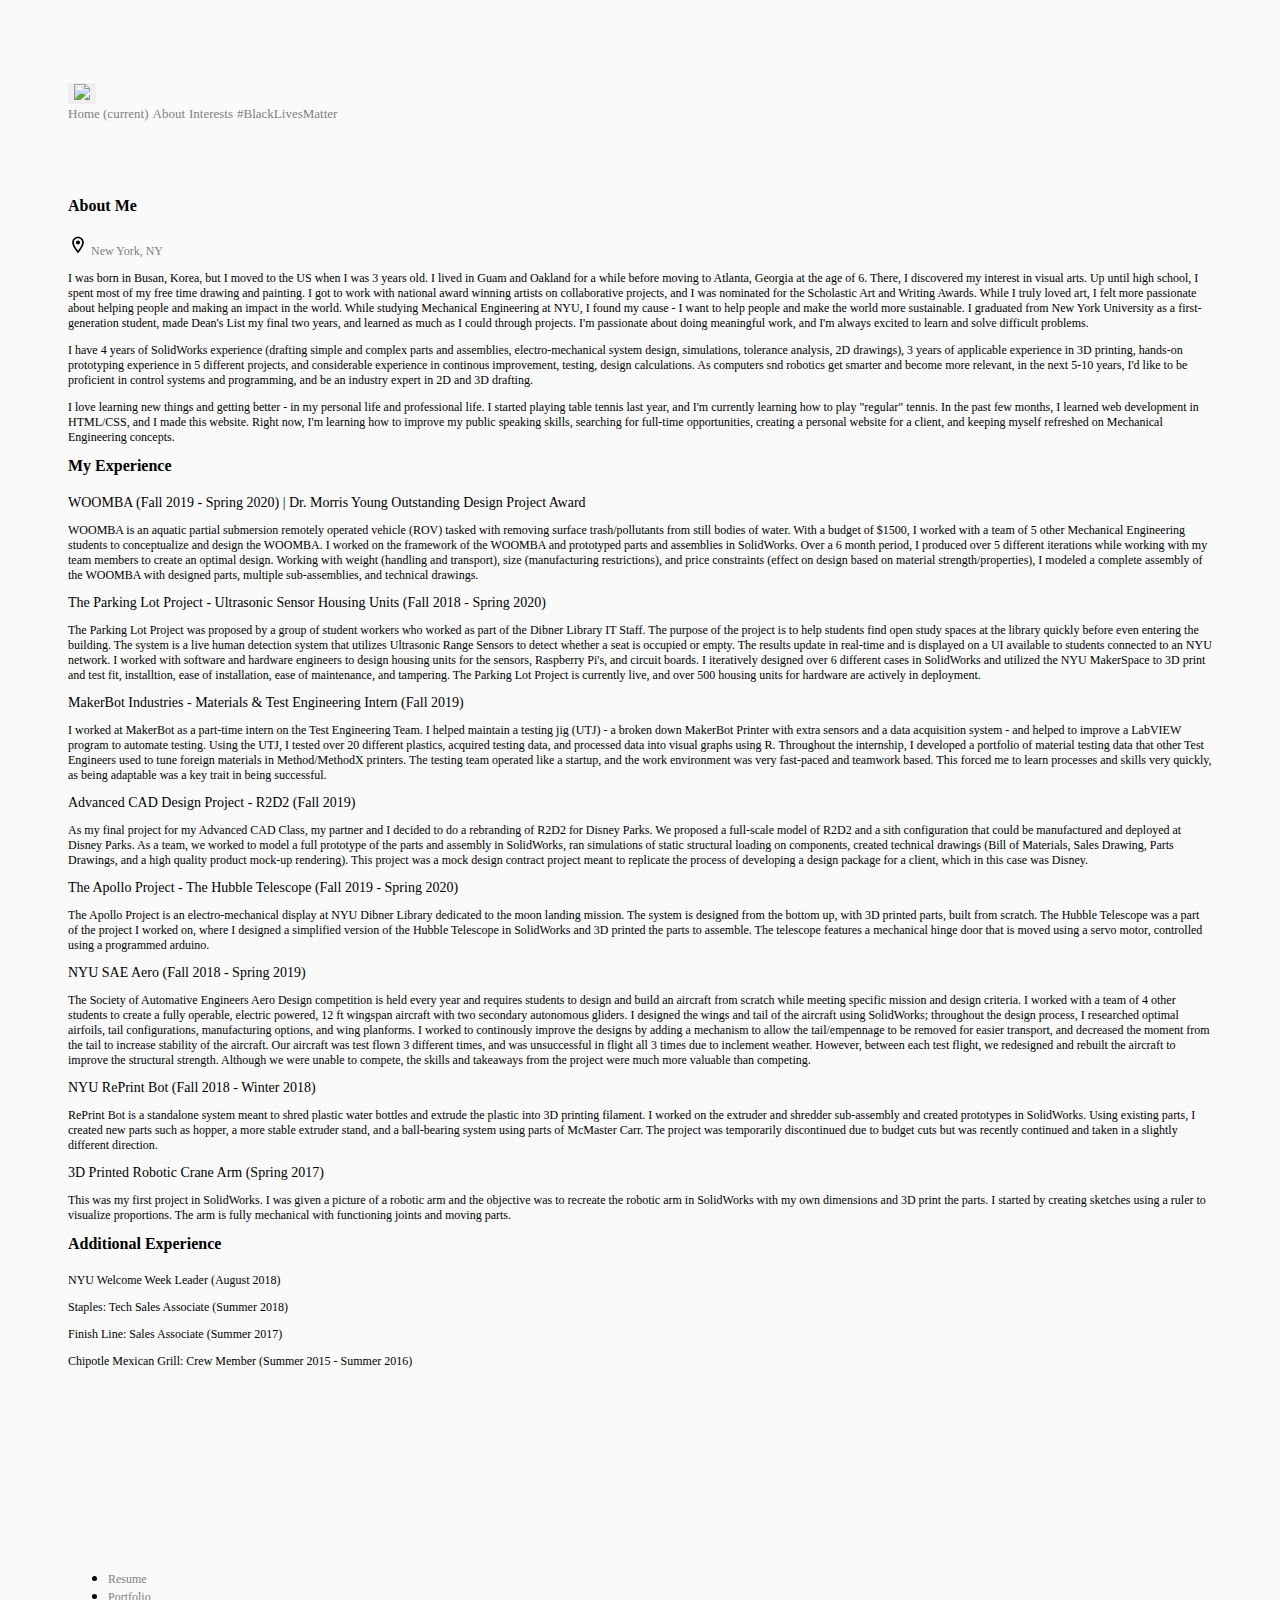
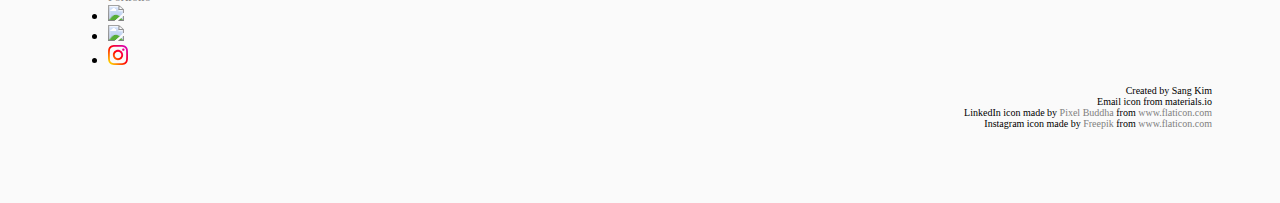
==== commit b44432a3: "adf" ====
--- a/aboutMe/about.html
+++ b/aboutMe/about.html
@@ -26,7 +26,7 @@
 				  <div class="collapse navbar-collapse" id="navbarNavAltMarkup">
 				    <div class="navbar-nav">
 				      <a class="nav-item nav-link" href="../index.html">Home <span class="sr-only">(current)</span></a>
-				      <a class="nav-item nav-link active" href=>About Me</a>
+				      <a class="nav-item nav-link active" href=>About</a>
 				      <a class="nav-item nav-link" href="../interests/interest.html">Interests</a>
               <a class="nav-item nav-link" href="../BLM/blm.html"> #BlackLivesMatter </a>
 				    </div>
